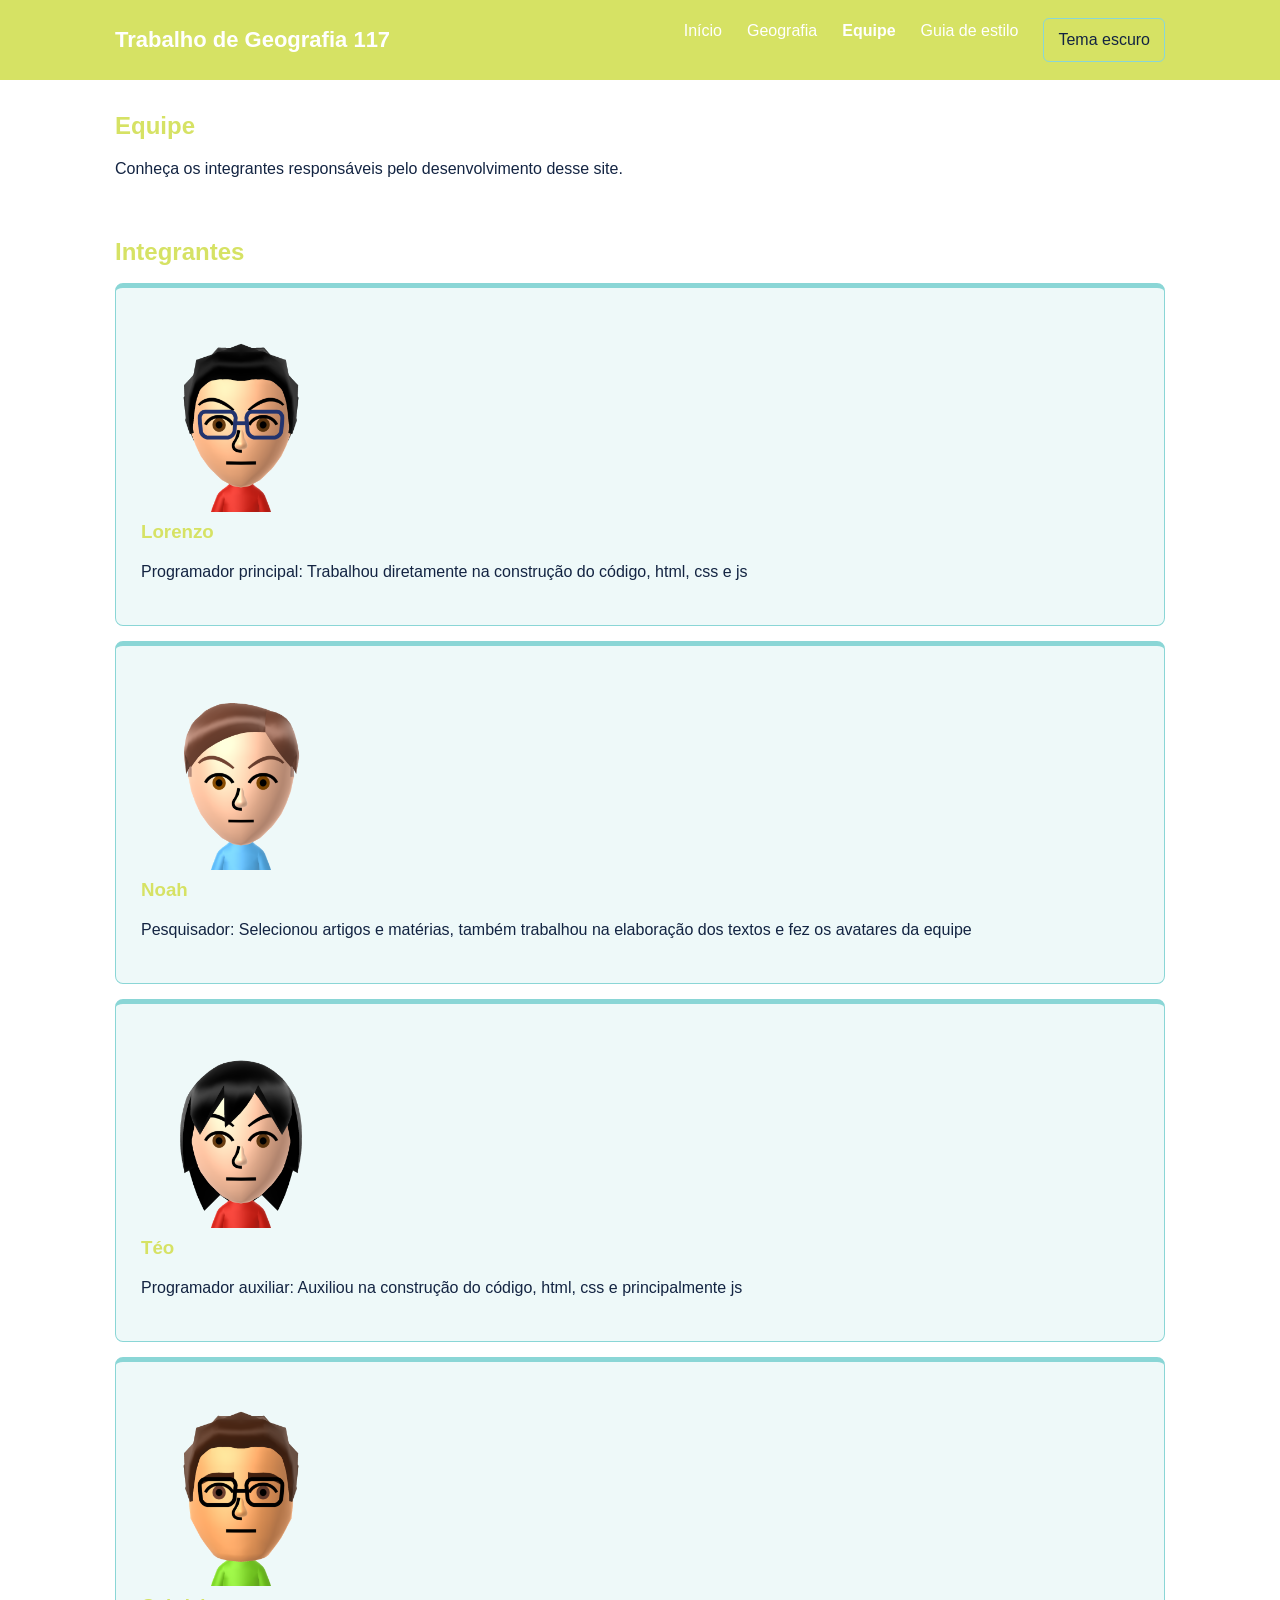
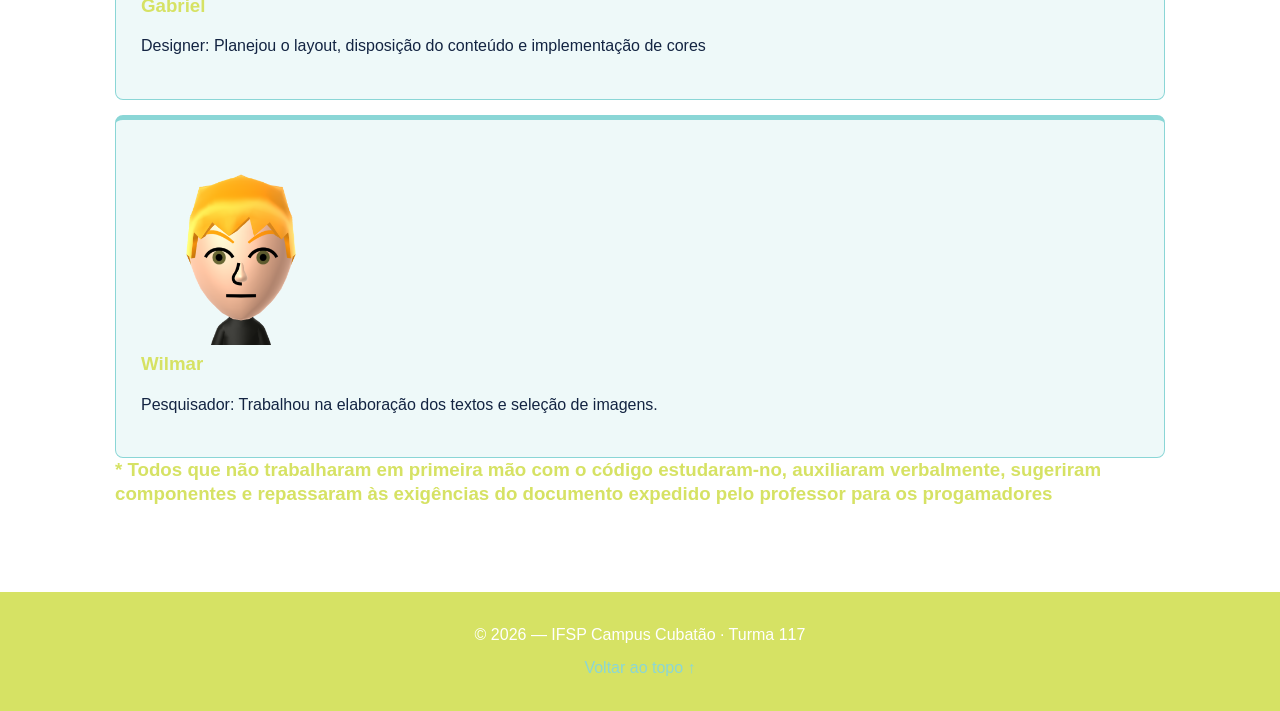
==== equipe.html @ 6bfc1877 "Add files via upload" ====
<!DOCTYPE html>
<html lang="pt-BR">
<head>
    <meta charset="UTF-8">
    <meta name="viewport" content="width=device-width, initial-scale=1.0">
    <title>Equipe — Portal 117</title>
    <link rel="stylesheet" href="css/estilo.css">
    <script src="js/config.js" defer></script>
    <script src="js/menu.js" defer></script>
    <script src="js/tema.js" defer></script>

</head>

<body id="top">

    <header>
        <nav class="menu">
            <a href="index.html" class="logo">Trabalho de Geografia 117</a>

            <button id="botao-menu" aria-label="Abrir menu" aria-expanded="false">
                ☰
            </button>

            <div id="menu-links"></div>
        </nav>
    </header>

    <main>
        <section>
            <h1>Equipe</h1>

            <p>
                Conheça os integrantes responsáveis pelo desenvolvimento
                desse site.
            </p>
        </section>

        <section>
            <h2>Integrantes</h2>

            <div class="cartao">
                <img src="img/Lorenzo_render_headshot_2026-11-19T20_56_45.972Z.png" alt="Lorenzo" class="aside" style="width: 20%; height: 20%;">
                <h3>Lorenzo</h3>
                <p>Programador principal: Trabalhou diretamente na construção do código, html, css e js</p>
            </div>

            <div class="cartao">
                <img src="img/Noah_render_headshot_2026-11-19T20_19_22.789Z.png" alt="Noah" class="aside" style="width: 20%; height: 20%;">
                <h3>Noah</h3>
                <p>Pesquisador: Selecionou artigos e matérias, também trabalhou na elaboração dos textos e fez os avatares da equipe</p>
            </div>

            <div class="cartao">
                <img src="img/Téo_render_headshot_2026-11-19T20_57_00.027Z.png" alt="Téo" class="aside" style="width: 20%; height: 20%;">
                <h3>Téo</h3>
                <p>Programador auxiliar: Auxiliou na construção do código, html, css e principalmente js</p>
            </div>

            <div class="cartao">
                <img src="img/Gabriel_render_headshot_2026-11-19T20_56_06.078Z.png" alt="Gabriel" class="aside" style="width: 20%; height: 20%;">
                <h3>Gabriel</h3>
                <p>Designer: Planejou o layout, disposição do conteúdo e implementação de cores</p>
            </div>

            <div class="cartao">
                <img src="img/Wilmar_render_headshot_2026-11-19T20_56_22.926Z.png" alt="Wilmar" class="aside" style="width: 20%; height: 20%;">
                <h3>Wilmar</h3>
                <p>Pesquisador: Trabalhou na elaboração dos textos e seleção de imagens.</p>
            </div> 

            <h3>* Todos que não trabalharam em primeira mão com o código estudaram-no, auxiliaram verbalmente, sugeriram componentes e repassaram às exigências do documento expedido pelo professor para os progamadores</h3>
        </section>
    </main>

    <footer>
        <p>© 2026 — IFSP Campus Cubatão · Turma 117</p>
        <a href="#top">Voltar ao topo ↑</a>
    </footer>

    
</body>
</html>
---- css/estilo.css ----
/* PALETA DE CORES — TEMA CLARO */
:root {
    color-scheme: light;

    --fundo: #FFFFFF;
    --card: #EEF9F9;
    --texto: #132442;
    --links: #3551A4;
    --borda: #8AD6D6;
    --destaque: #D6E264;
    --hover: #132442;

    --branco: #FFFFFF;
}

/* PALETA DE CORES — TEMA ESCURO */
[data-tema="escuro"] {
    color-scheme: dark;

    --fundo: #132442;
    --card: #1B3159;
    --texto: #F4FAFA;
    --links: #80A1F8;
    --borda: #3551A4;
    --destaque: #D6E264;
    --hover: #8AD6D6;

    --branco: #1B3159;
}

/* CONFIGURAÇÕES GERAIS */
* {
    margin: 0;
    padding: 0;
    box-sizing: border-box;
}

html {
    scroll-behavior: smooth;
}

body {
    background-color: var(--fundo);
    color: var(--texto);
    font-family: Arial, sans-serif;
    line-height: 1.6;
}

a {
    color: var(--links);
    text-decoration: none;
}

a:hover {
    text-decoration: underline;
}

a:focus,
button:focus {
    outline: 3px solid var(--links);
    outline-offset: 4px;
}

h1, h2, h3 {
    color: var(--destaque);
    line-height: 1.3;
    margin-bottom: 15px;
}

p {
    margin-bottom: 15px;
}

/* MENU */
header {
    background-color: var(--destaque);
    color: var(--branco);
}

.menu {
    max-width: 1100px;
    margin: auto;
    padding: 18px 25px;
    display: flex;
    align-items: center;
    justify-content: space-between;
}

.logo {
    color: var(--branco);
    font-size: 22px;
    font-weight: bold;
}

#menu-links {
    display: flex;
    gap: 25px;
}

#menu-links a {
    color: var(--branco);
}

#botao-menu {
    display: none;
    background: none;
    color: var(--branco);
    border: none;
    font-size: 25px;
    cursor: pointer;
}

/* CONTEÚDO PRINCIPAL */
main {
    max-width: 1100px;
    margin: auto;
    padding: 30px 25px;
}

section {
    margin-bottom: 55px;
}

.botao {
    display: inline-block;
    background-color: var(--borda);
    color: var(--texto);
    padding: 12px 22px;
    border-radius: 6px;
    font-weight: bold;
    margin-top: 10px;
}

.botao:hover {
    background-color: var(--hover);
    text-decoration: none;
}

/* CARTÕES */
.cartao {
    background-color: var(--card);
    padding: 25px;
    border: 1px solid var(--borda);
    border-top: 5px solid var(--borda);
    border-radius: 8px;
    margin-top: 15px;
}

.cartao a {
    font-weight: bold;
}

/* QR CODE */
.qrcode {
    text-align: center;
}

.qrcode img {
    width: 180px;
    height: 180px;
    object-fit: contain;
}

/* RODAPÉ */
footer {
    background-color: var(--destaque);
    color: var(--branco);
    text-align: center;
    padding: 30px 20px;
}

footer a {
    color: var(--borda);
}

footer p {
    margin-bottom: 8px;
}

/* PAGINAÇÃO */
.paginacao {
    display: flex;
    justify-content: center;
    align-items: center;
    gap: 8px;
    margin: 25px 0;
    flex-wrap: wrap;
}

.paginacao button {
    padding: 8px 13px;
    border: 1px solid var(--borda);
    background-color: var(--branco);
    color: var(--texto);
    cursor: pointer;
}

.paginacao button:disabled {
    background-color: var(--destaque);
    color: var(--branco);
    cursor: default;
}

/* FIGURAS E LEGENDAS */
figure {
    margin: 20px 0;
}

figcaption {
    color: var(--texto);
    font-size: 14px;
    margin-top: 8px;
}

/* BOTÃO DE TEMA */
.botao-tema {
    background-color: var(--destaque);
    color: var(--texto);
    border: 1px solid var(--borda);
    padding: 8px 14px;
    border-radius: 6px;
    cursor: pointer;
    font: inherit;
}

.botao-tema:hover {
    background-color: var(--hover);
    color: var(--fundo);
}

/* RESPONSIVIDADE */
@media (max-width: 767.98px) {

    .menu {
        flex-wrap: wrap;
    }

    #botao-menu {
        display: block;
    }

    #menu-links {
        display: none;
        flex-direction: column;
        width: 100%;
        gap: 12px;
        padding-top: 20px;
    }

    #menu-links.aberto {
        display: flex;
    }

    main {
        padding: 20px 15px;
    }

    .cartao {
        padding: 18px;
    }

    .cartao img,
    .disciplina video {
        max-width: 100%;
        height: auto;
    }

    .filtros input,
    .filtros select {
        display: block;
        width: 100%;
        max-width: 100%;
        margin-bottom: 12px;
        padding: 10px;
    }
}

/* CELULARES PEQUENOS */
@media (max-width: 575.98px) {

    main {
        padding: 15px 10px;
    }

    section {
        margin-bottom: 35px;
    }

    .qrcode img {
        max-width: 100%;
        height: auto;
    }
}
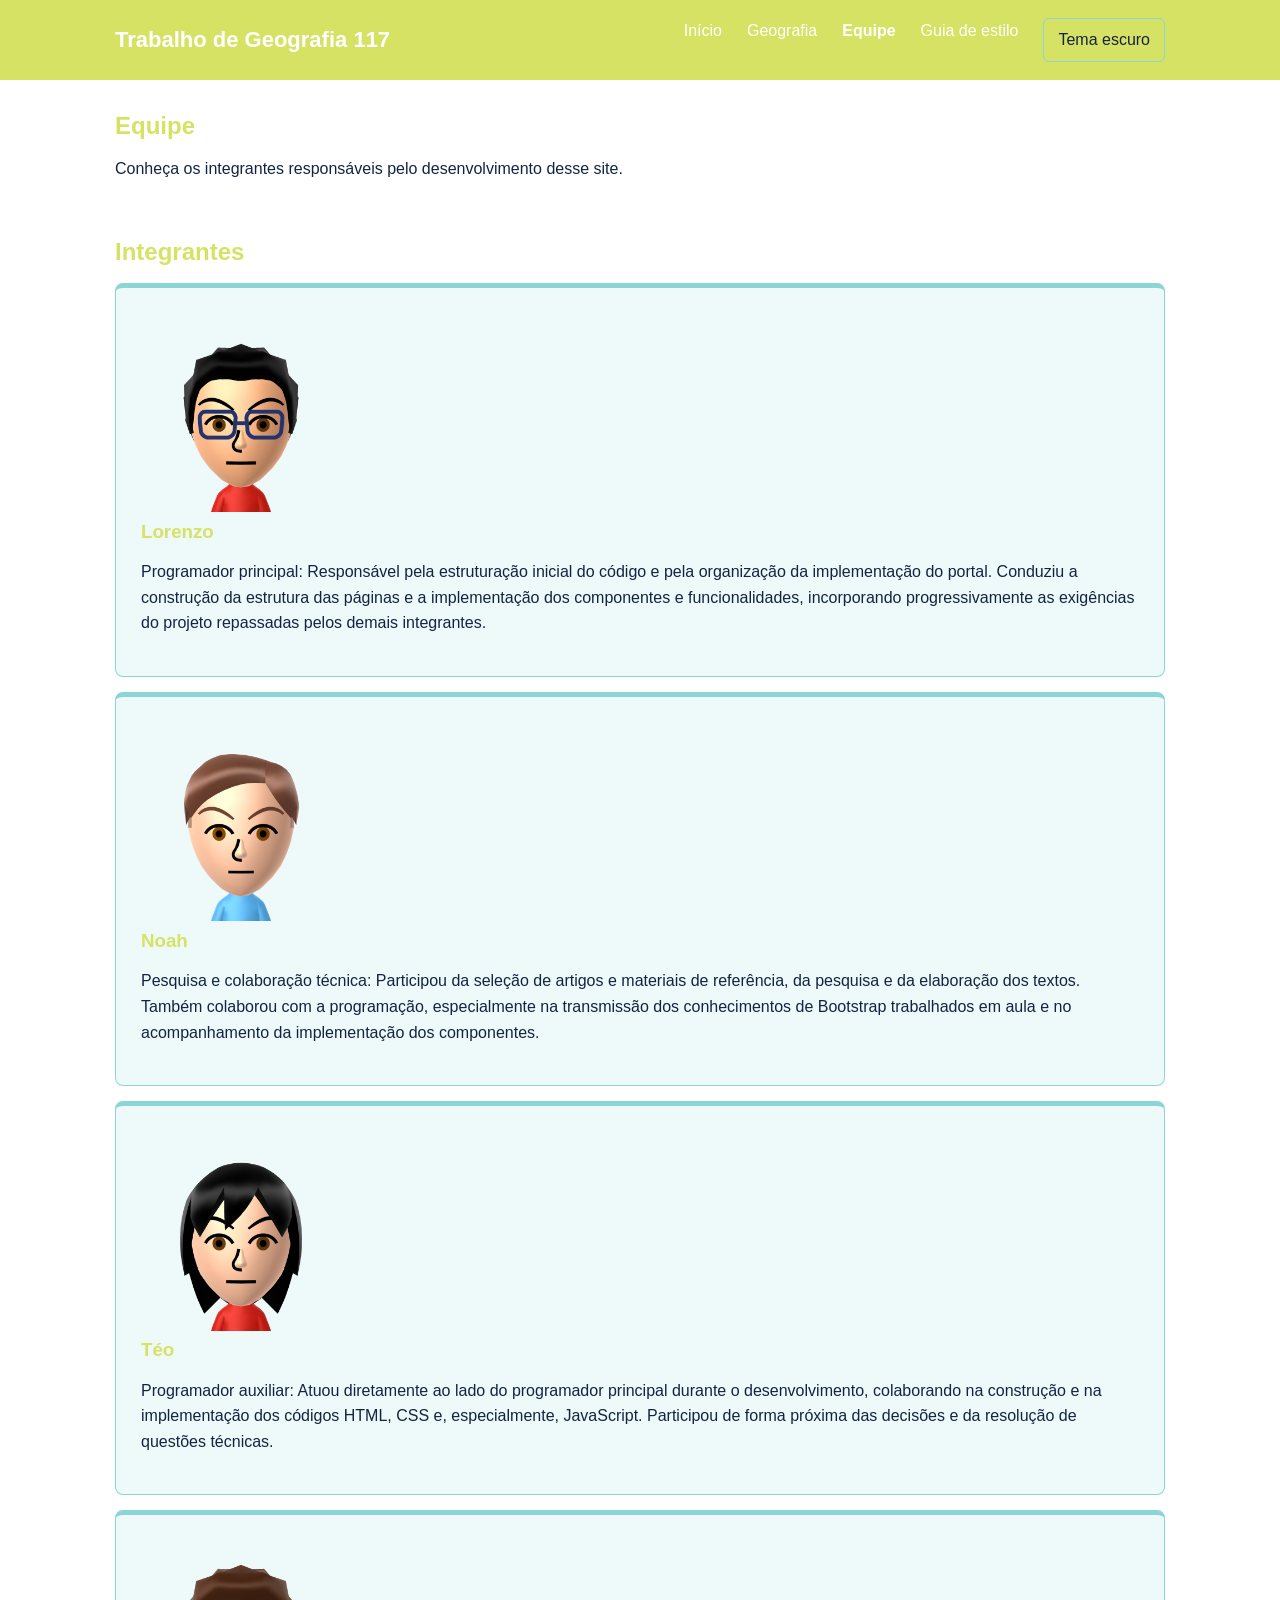
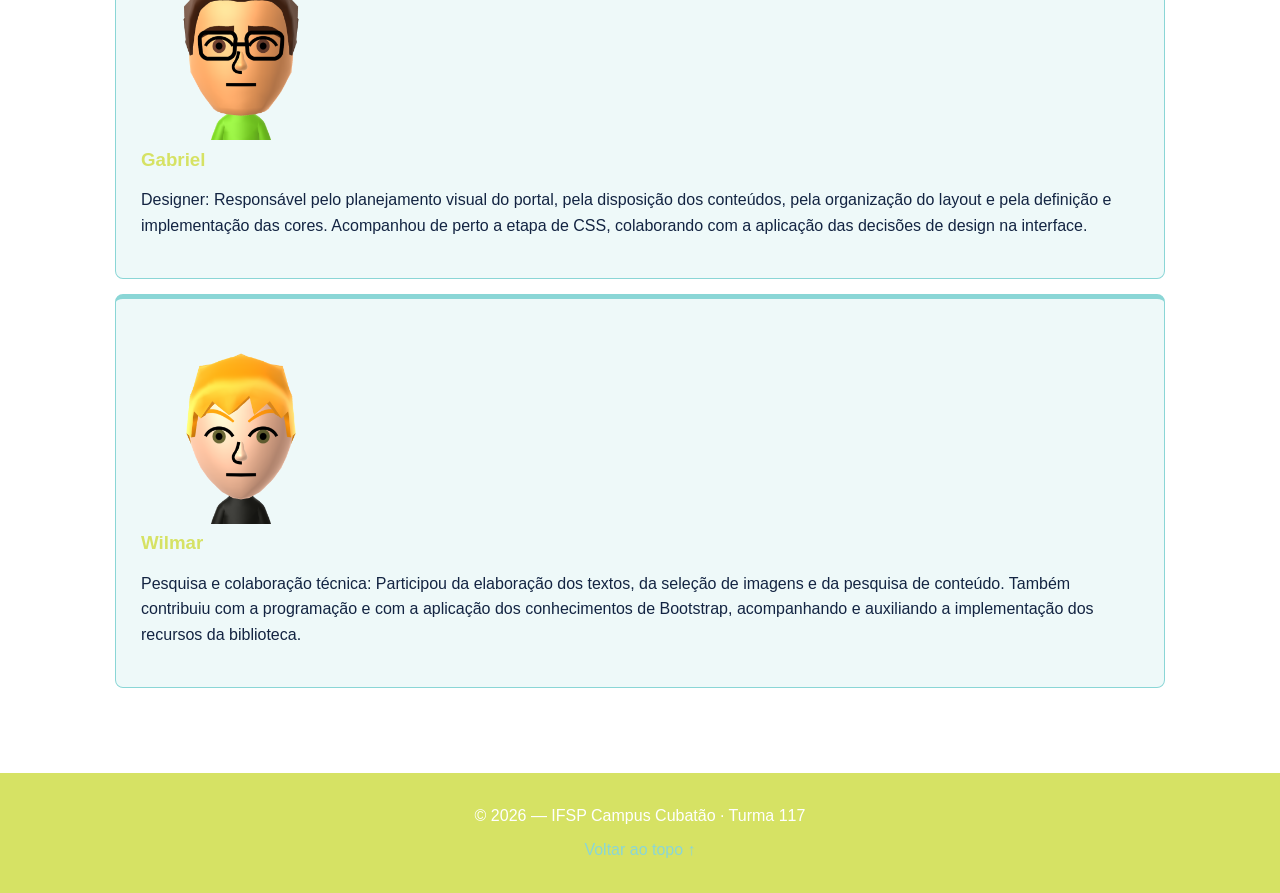
==== commit 229e4977: "Add files via upload" ====
--- a/equipe.html
+++ b/equipe.html
@@ -42,34 +42,33 @@
             <div class="cartao">
                 <img src="img/Lorenzo_render_headshot_2026-11-19T20_56_45.972Z.png" alt="Lorenzo" class="aside" style="width: 20%; height: 20%;">
                 <h3>Lorenzo</h3>
-                <p>Programador principal: Trabalhou diretamente na construção do código, html, css e js</p>
+                <p>Programador principal: Responsável pela estruturação inicial do código e pela organização da implementação do portal. Conduziu a construção da estrutura das páginas e a implementação dos componentes e funcionalidades, incorporando progressivamente as exigências do projeto repassadas pelos demais integrantes.</p>
             </div>
 
             <div class="cartao">
                 <img src="img/Noah_render_headshot_2026-11-19T20_19_22.789Z.png" alt="Noah" class="aside" style="width: 20%; height: 20%;">
                 <h3>Noah</h3>
-                <p>Pesquisador: Selecionou artigos e matérias, também trabalhou na elaboração dos textos e fez os avatares da equipe</p>
+                <p>Pesquisa e colaboração técnica: Participou da seleção de artigos e materiais de referência, da pesquisa e da elaboração dos textos. Também colaborou com a programação, especialmente na transmissão dos conhecimentos de Bootstrap trabalhados em aula e no acompanhamento da implementação dos componentes.</p>
             </div>
 
             <div class="cartao">
                 <img src="img/Téo_render_headshot_2026-11-19T20_57_00.027Z.png" alt="Téo" class="aside" style="width: 20%; height: 20%;">
                 <h3>Téo</h3>
-                <p>Programador auxiliar: Auxiliou na construção do código, html, css e principalmente js</p>
+                <p>Programador auxiliar: Atuou diretamente ao lado do programador principal durante o desenvolvimento, colaborando na construção e na implementação dos códigos HTML, CSS e, especialmente, JavaScript. Participou de forma próxima das decisões e da resolução de questões técnicas.</p>
             </div>
 
             <div class="cartao">
                 <img src="img/Gabriel_render_headshot_2026-11-19T20_56_06.078Z.png" alt="Gabriel" class="aside" style="width: 20%; height: 20%;">
                 <h3>Gabriel</h3>
-                <p>Designer: Planejou o layout, disposição do conteúdo e implementação de cores</p>
+                <p>Designer: Responsável pelo planejamento visual do portal, pela disposição dos conteúdos, pela organização do layout e pela definição e implementação das cores. Acompanhou de perto a etapa de CSS, colaborando com a aplicação das decisões de design na interface.</p>
             </div>
 
             <div class="cartao">
                 <img src="img/Wilmar_render_headshot_2026-11-19T20_56_22.926Z.png" alt="Wilmar" class="aside" style="width: 20%; height: 20%;">
                 <h3>Wilmar</h3>
-                <p>Pesquisador: Trabalhou na elaboração dos textos e seleção de imagens.</p>
+                <p>Pesquisa e colaboração técnica: Participou da elaboração dos textos, da seleção de imagens e da pesquisa de conteúdo. Também contribuiu com a programação e com a aplicação dos conhecimentos de Bootstrap, acompanhando e auxiliando a implementação dos recursos da biblioteca.</p>
             </div> 
 
-            <h3>* Todos que não trabalharam em primeira mão com o código estudaram-no, auxiliaram verbalmente, sugeriram componentes e repassaram às exigências do documento expedido pelo professor para os progamadores</h3>
         </section>
     </main>
 
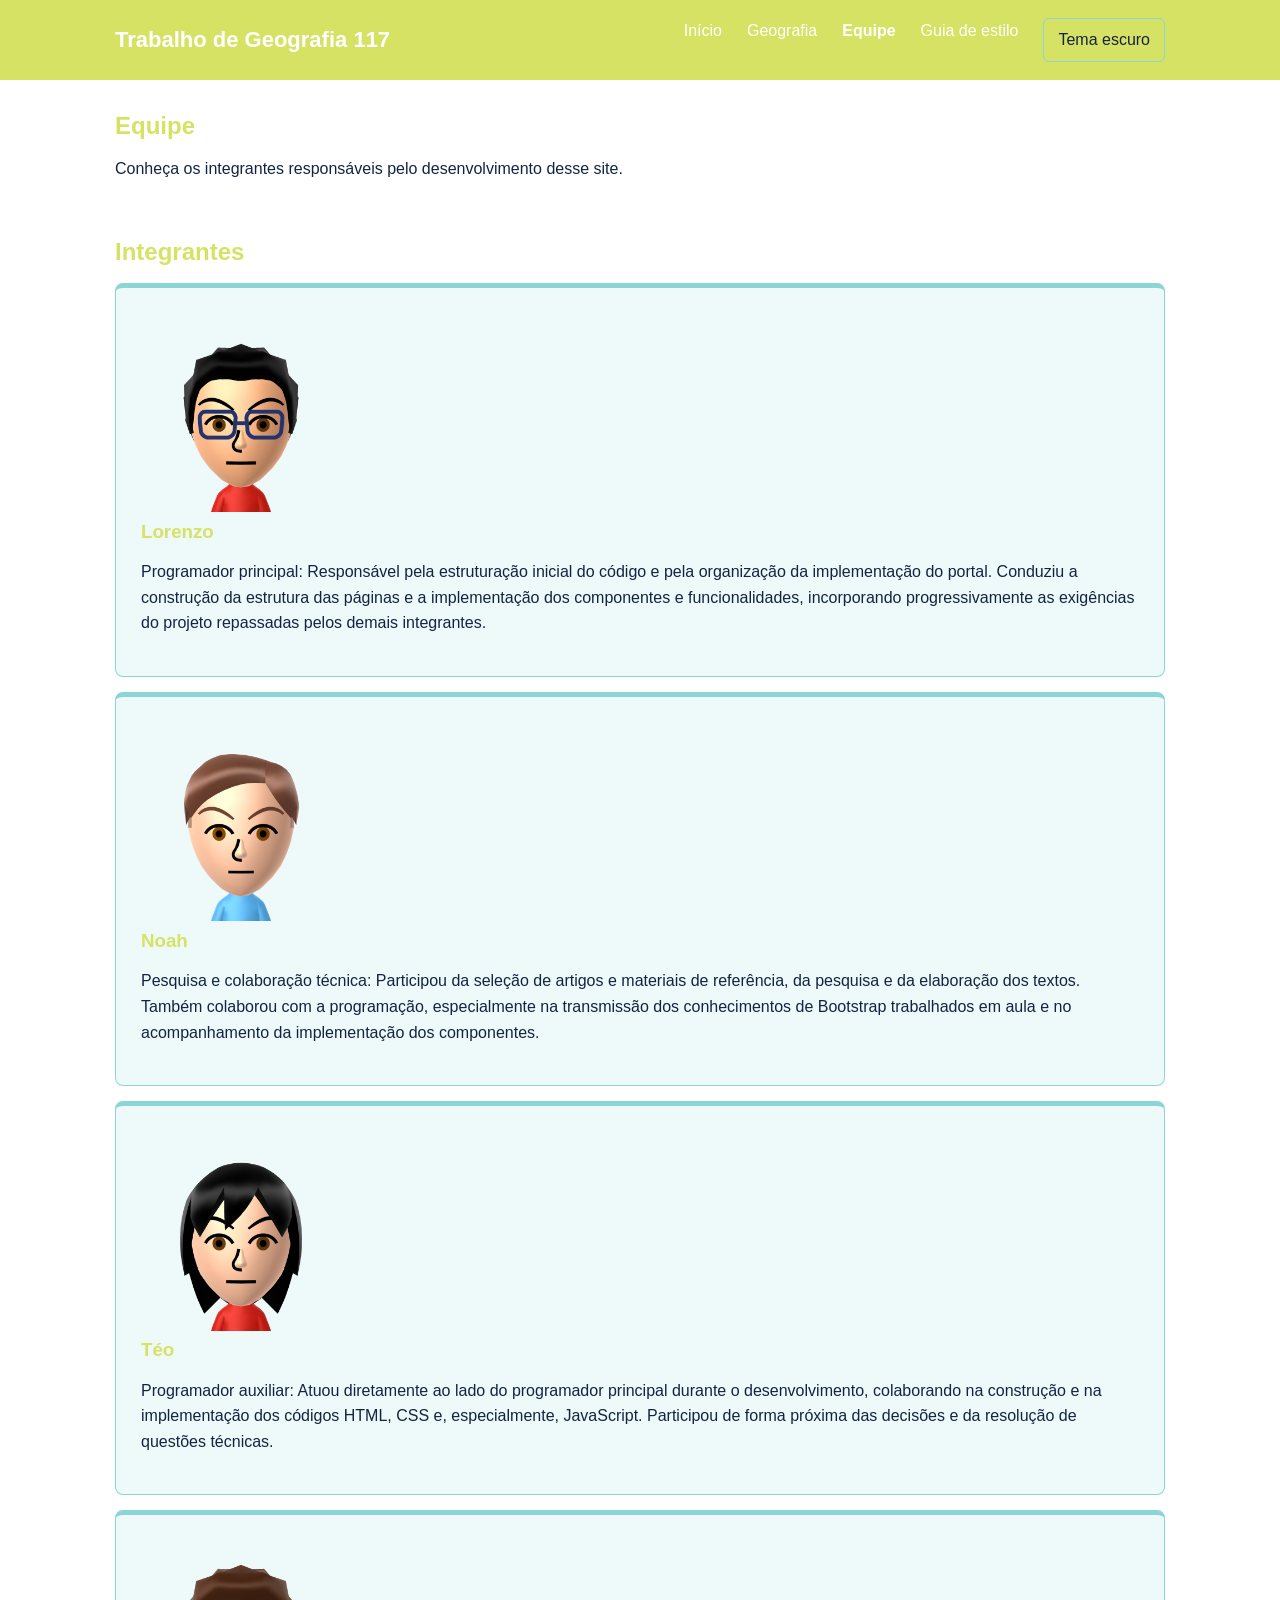
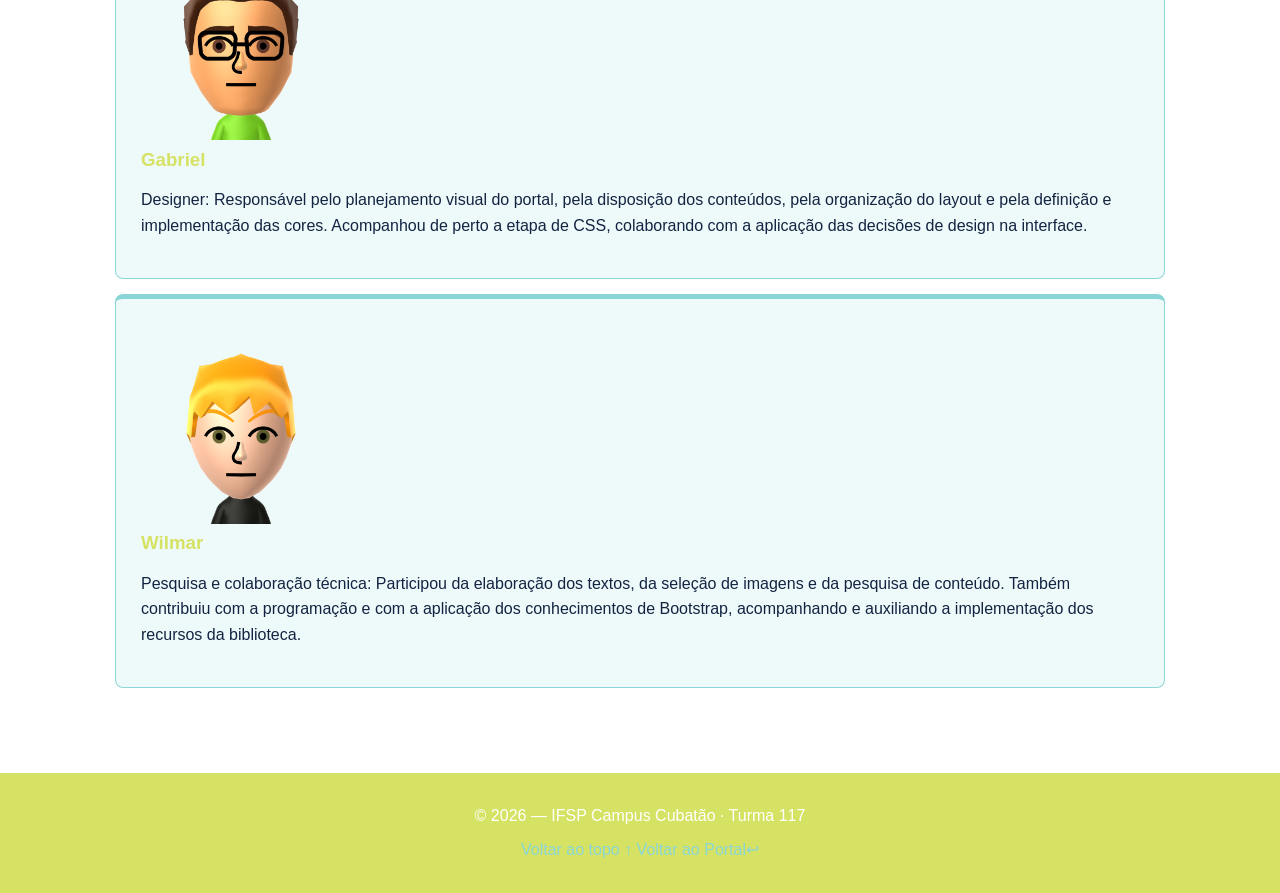
==== commit 9f0cf88d: "Add files via upload" ====
--- a/equipe.html
+++ b/equipe.html
@@ -75,6 +75,7 @@
     <footer>
         <p>© 2026 — IFSP Campus Cubatão · Turma 117</p>
         <a href="#top">Voltar ao topo ↑</a>
+        <a href="https://mrstarr472.github.io/PortalGeografia117/" target="_blank" rel="noopener noreferrer">Voltar ao Portal↩</a>
     </footer>
 
     
